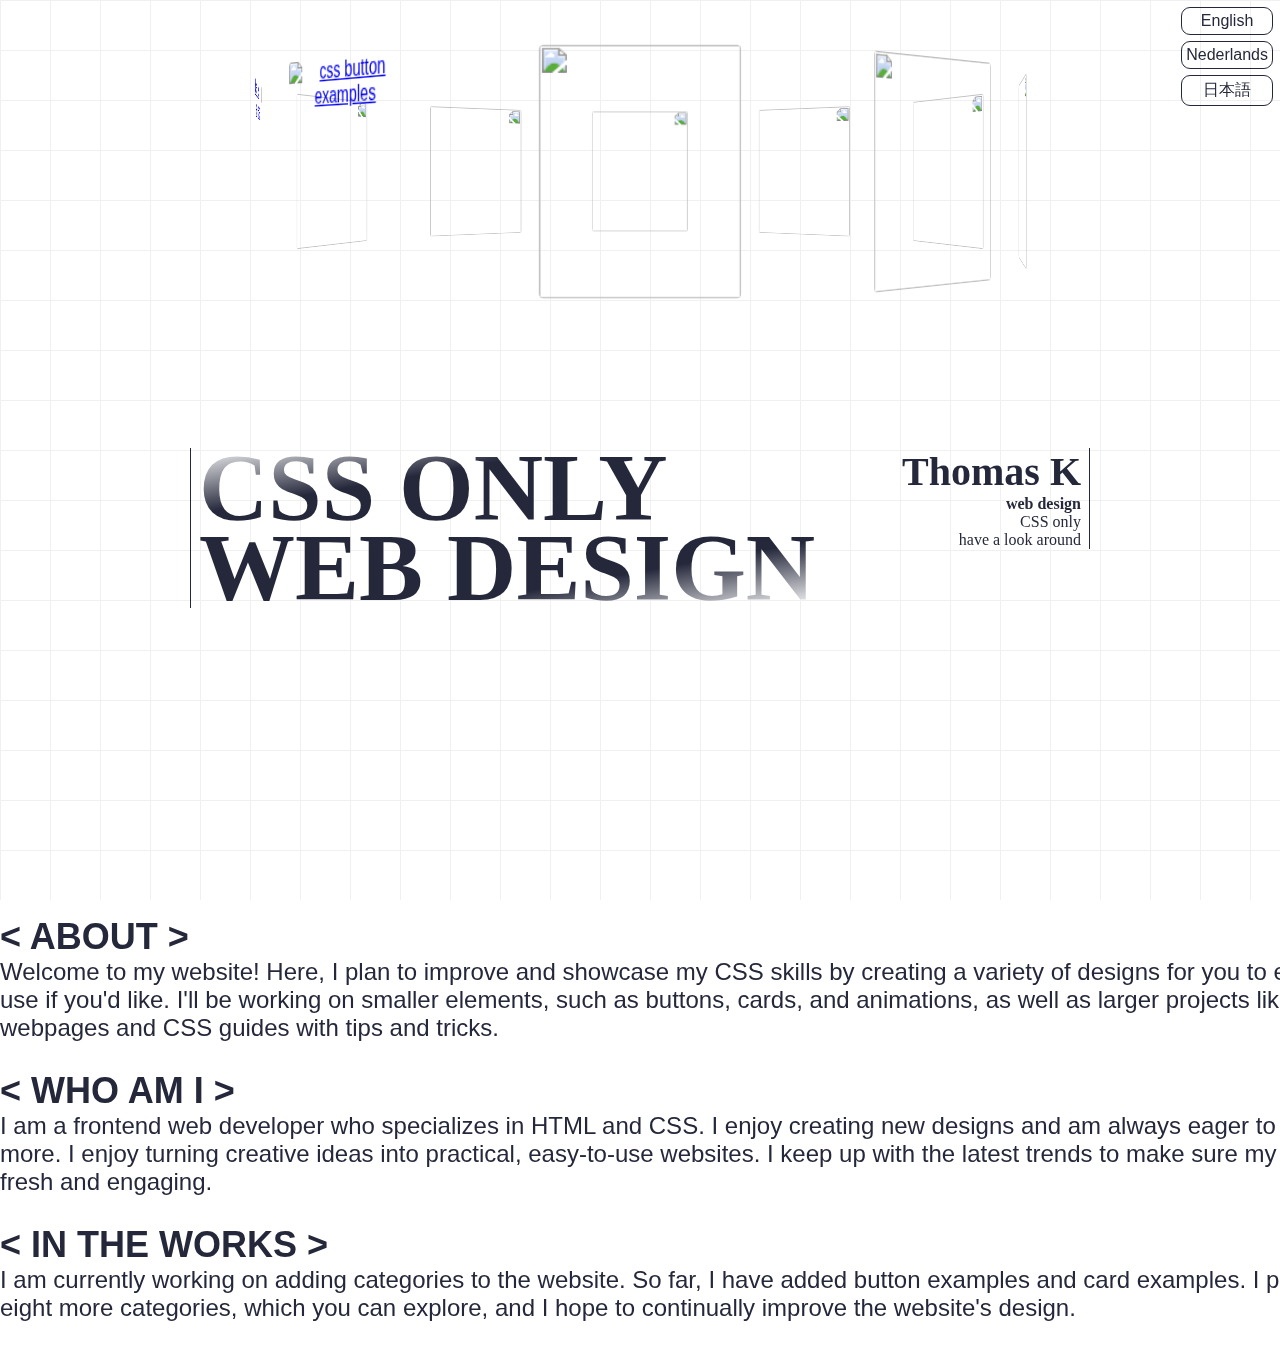
==== index.html @ 32a22c75 "lots of file structure change for easier use" ====
<!DOCTYPE html>
<html lang="en">
<head>
    <!-- calls script that loads in the head -->
  <script src="components/head/loadHead.js" defer></script>
</head>
<body>
  <!-- adds grid background to the website -->
  <div class="background-grid"></div>

  <div class="banner" id="banner">

    <div class="slider" style="--quantity: 10;" id="navbar">
      <!-- item 1-5 -->
      <a class="item" style="--position: 1;"><img src="https://github.com/SleepyTK/images/blob/main/navbar-1.png?raw=true" alt=""></a>
      <a class="item" style="--position: 2;"><img src="https://github.com/SleepyTK/images/blob/main/navbar-1.png?raw=true" alt=""></a>
      <a class="item" style="--position: 3;"><img src="https://github.com/SleepyTK/images/blob/main/navbar-1.png?raw=true" alt=""></a>
      <a class="item" style="--position: 4;"><img src="https://github.com/SleepyTK/images/blob/main/navbar-1.png?raw=true" alt=""></a>
      <a class="item" style="--position: 5;"><img src="https://github.com/SleepyTK/images/blob/main/navbar-1.png?raw=true" alt=""></a>
  
      <!-- item 6-10 -->
      <a class="item" style="--position: 6;"><img src="https://github.com/SleepyTK/images/blob/main/navbar-1.png?raw=true" alt=""></a>
      <a class="item" style="--position: 7;"><img src="https://github.com/SleepyTK/images/blob/main/navbar-1.png?raw=true" alt=""></a>
      <a class="item" style="--position: 8;"><img src="https://github.com/SleepyTK/images/blob/main/navbar-1.png?raw=true" alt=""></a>
      <a href="/card-examples" class="item" style="--position: 9;"><img src="https://github.com/SleepyTK/images/blob/main/CSS-CARD-EXAMPLES.png?raw=true" alt="css card examples"></a>
      <a href="/button-examples" class="item" style="--position:10;"><img src="https://github.com/SleepyTK/images/blob/main/CSS-BUTTON-EXAMPLES.png?raw=true" alt="css button examples"></a>
    </div>

    <div class="nav-content" id="navbar-content">
        <h1>CSS ONLY <br/> WEB DESIGN</h1>
        <div class="info">
          <h2>Thomas K</h2>
          <p><b>web design</b></p>
          <p>CSS only</p>
          <p>have a look around</p>
        </div>
    </div>

  </div>

  <div class="language-button-group">
    <button class="language-button" onclick="changeLanguage('EN')">English</button>
    <button class="language-button" onclick="changeLanguage('NL')">Nederlands</button>
    <button class="language-button" onclick="changeLanguage('JP')">日本語</button>
  </div>
  <div class="content" id="main-page-content">
      <!-- About Section -->
      <h2 class="content-head">
        <span class="section-title">&lt; ABOUT &gt;</span>
      </h2>
      <p class="content-text">
        <span class="lang-content lang-en">
          Welcome to my website! Here, I plan to improve and showcase my CSS skills by creating a variety of designs 
          for you to explore and use if you'd like. I'll be working on smaller elements, such as buttons, cards, and animations, as well 
          as larger projects like full webpages and CSS guides with tips and tricks.
        </span>
        <span class="lang-content lang-nl" style="display:none;">
          Welkom op mijn website! Hier plan ik mijn CSS-vaardigheden te verbeteren en te tonen door verschillende ontwerpen te maken 
          die je kunt verkennen en gebruiken als je dat wilt. Ik zal werken aan kleinere elementen, zoals knoppen, kaarten en animaties, 
          evenals grotere projecten zoals volledige webpagina's en CSS-gidsen met tips en trucs.
        </span>
        <span class="lang-content lang-jp" style="display:none;">
          俺のウェブサイトへようこそ！ここでは、CSSスキルを向上させ、さまざまなデザインを作成する計画を立てています。
          ボタン、カード、アニメーションなどの小さな要素を作成するほか、完全なウェブページやCSSガイドとヒントやコツを含む大きなプロジェクトにも取り組みます。
        </span>
      </p>
      <br/>
  
      <!-- Who Am I Section -->
      <h2 class="content-head">
        <span class="section-title">&lt; WHO AM I &gt;</span>
      </h2>
      <p class="content-text">
        <span class="lang-content lang-en">
          I am a frontend web developer who specializes in HTML and CSS. I enjoy creating new designs and am always eager to develop more. 
          I enjoy turning creative ideas into practical, easy-to-use websites. 
          I keep up with the latest trends to make sure my work is fresh and engaging.
        </span>
        <span class="lang-content lang-nl" style="display:none;">
          Ik ben een frontend webontwikkelaar die gespecialiseerd is in HTML en CSS. Ik geniet ervan om nieuwe ontwerpen te maken en ben altijd enthousiast om verder te ontwikkelen. 
          Ik vind het leuk om creatieve ideeën om te zetten in praktische, gebruiksvriendelijke websites. 
          Ik blijf op de hoogte van de nieuwste trends om ervoor te zorgen dat mijn werk fris en boeiend blijft.
        </span>
        <span class="lang-content lang-jp" style="display:none;">
          俺はHTMLとCSSを専門とするフロントエンドウェブ開発者です。新しいデザインを作成することが好きで、常にさらに発展させる意欲があります。
          創造的なアイデアを実用的で使いやすいウェブサイトに変えるのが楽しみです。
          最新のトレンドを追い続けることで、俺の仕事が新鮮で魅力的であることを確保しています。
        </span>
      </p>
      <br/>
  
     <!-- In The Works Section -->
     <h2 class="content-head">
      <span class="section-title">&lt; IN THE WORKS &gt;</span>
    </h2>
    <p class="content-text">
      <span class="lang-content lang-en">
        I am currently working on adding categories to the website. So far, I have added button examples and card examples. 
        I plan to add eight more categories, which you can explore, and I hope to continually improve the website's design.
      </span>
      <span class="lang-content lang-nl" style="display:none;">
        Ik ben momenteel bezig met het toevoegen van categorieën aan de website. Tot nu toe heb ik voorbeeldknoppen en kaartvoorbeelden toegevoegd. 
        Ik ben van plan om acht extra categorieën toe te voegen, die je kunt verkennen, en ik hoop de ontwerp van de website continu te verbeteren.
      </span>
      <span class="lang-content lang-jp" style="display:none;">
        現在、ウェブサイトにカテゴリーを追加する作業を進めています。これまでに、ボタンの例とカードの例を追加しました。
        さらに8つのカテゴリーを追加する予定で、それらを探索できるようにし、ウェブサイトのデザインを継続的に改善していきたいと考えています。
      </span>
    </p>
    <br/>
  </div>
</body>
<script>
  function changeLanguage(lang, sectionKey) {
    document.querySelectorAll(`.content-text .lang-content`).forEach(el => {
      el.style.display = 'none';
    });

    document.querySelectorAll(`.content-text .lang-${lang.toLowerCase()}`).forEach(el => {
      el.style.display = 'inline';
    });
  }

  function setDefaultLanguage() {
    const userLang = navigator.language || navigator.userLanguage; // Get user's language preference
    const language = userLang.split('-')[0].toUpperCase(); // Extract language code (e.g., 'en', 'nl', 'jp')
    
    // Set default language for all sections based on user's language preference
    document.querySelectorAll('.content-text').forEach(section => {
      const key = section.getAttribute('data-key');
      changeLanguage(language, key);
    });
  }

  // Call the function to set the default language
  setDefaultLanguage();
</script>
</html>
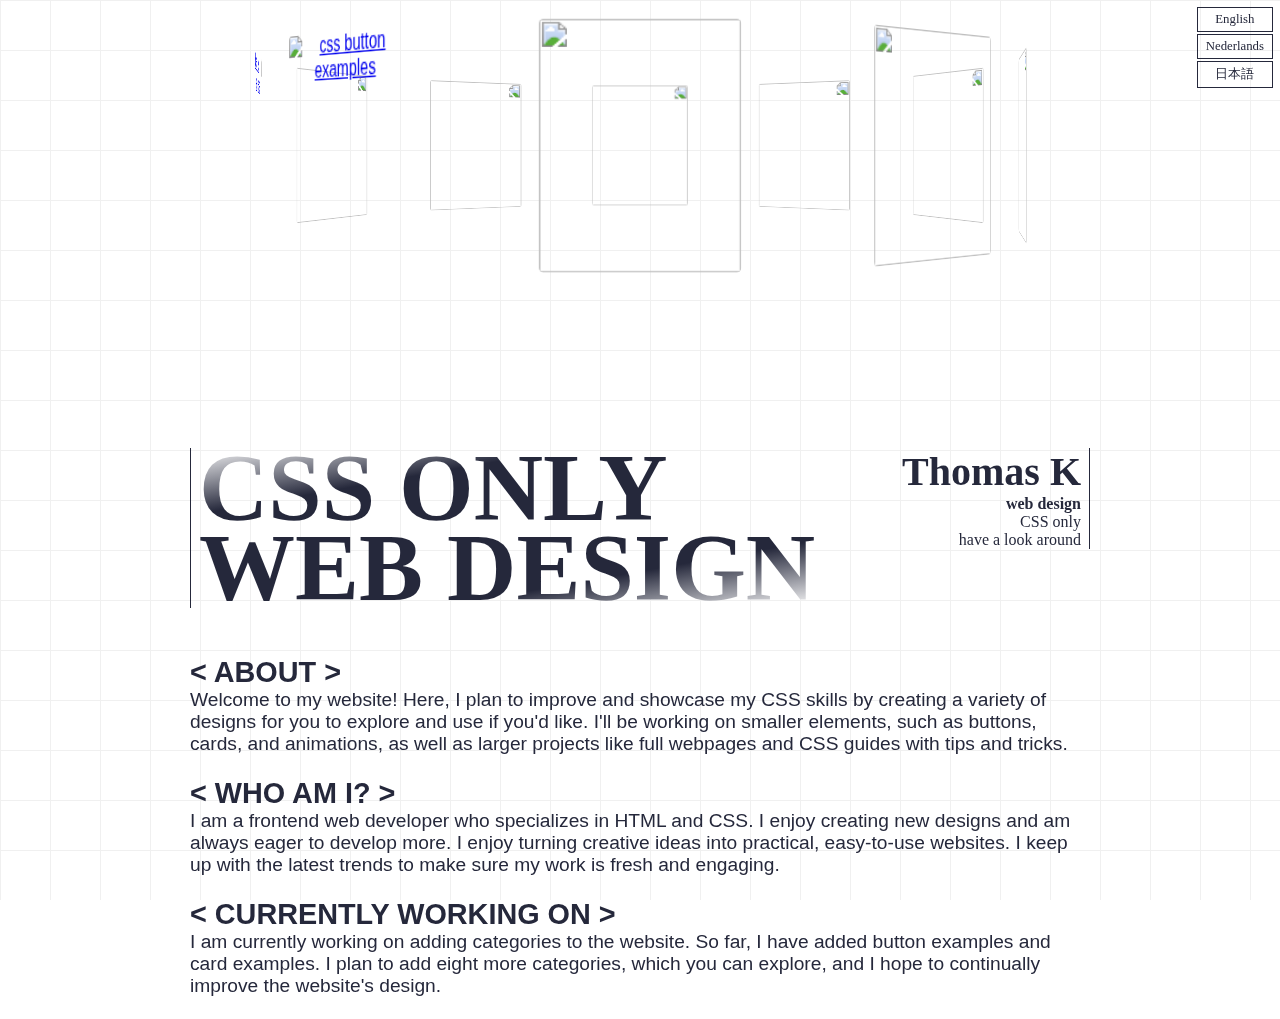
==== commit 2baf2ea6: "more file structure reconstruction" ====
--- a/index.html
+++ b/index.html
@@ -3,6 +3,8 @@
 <head>
     <!-- calls script that loads in the head -->
   <script src="components/head/loadHead.js" defer></script>
+  <link rel="stylesheet" href="/content.css">
+  <link rel="stylesheet" href="/navbar.css">
 </head>
 <body>
   <!-- adds grid background to the website -->
@@ -68,7 +70,7 @@
   
       <!-- Who Am I Section -->
       <h2 class="content-head">
-        <span class="section-title">&lt; WHO AM I &gt;</span>
+        <span class="section-title">&lt; WHO AM I? &gt;</span>
       </h2>
       <p class="content-text">
         <span class="lang-content lang-en">
@@ -91,7 +93,7 @@
   
      <!-- In The Works Section -->
      <h2 class="content-head">
-      <span class="section-title">&lt; IN THE WORKS &gt;</span>
+      <span class="section-title">&lt; CURRENTLY WORKING ON &gt;</span>
     </h2>
     <p class="content-text">
       <span class="lang-content lang-en">
@@ -111,7 +113,7 @@
   </div>
 </body>
 <script>
-  function changeLanguage(lang, sectionKey) {
+  function changeLanguage(lang) {
     document.querySelectorAll(`.content-text .lang-content`).forEach(el => {
       el.style.display = 'none';
     });
@@ -122,17 +124,15 @@
   }
 
   function setDefaultLanguage() {
-    const userLang = navigator.language || navigator.userLanguage; // Get user's language preference
-    const language = userLang.split('-')[0].toUpperCase(); // Extract language code (e.g., 'en', 'nl', 'jp')
-    
-    // Set default language for all sections based on user's language preference
+    const userLang = navigator.language || navigator.userLanguage;
+    const language = userLang.split('-')[0].toUpperCase();
+
     document.querySelectorAll('.content-text').forEach(section => {
       const key = section.getAttribute('data-key');
       changeLanguage(language, key);
     });
   }
 
-  // Call the function to set the default language
   setDefaultLanguage();
 </script>
 </html>--- a/content.css
+++ b/content.css
@@ -0,0 +1,114 @@
+.content {
+  margin-inline: auto;
+  text-align: left;
+  margin-top: 1rem;
+  font-size: 1.5rem;
+  transition: all 1s ease;
+}
+
+.content-head {
+  display: flex;
+  flex-wrap: wrap;
+  justify-content: start;
+  align-items: center;
+  gap: 1rem;
+}
+.language-button-group {
+  position: fixed;
+  top: 0;
+  right: 0;
+
+  display: flex;
+  flex-direction: column;
+  gap: .25rem;
+  margin: .5rem;
+}
+.language-button {
+  cursor: pointer;
+  background-color: transparent;
+  color: var(--main-text-color);
+  
+  padding: .25rem .5rem;
+  font-size: 1rem;
+  font-weight: 100;
+
+  border: none;
+  outline: 1px solid var(--main-text-color);
+  transition: all .4s ease;
+  &:hover {
+    background-color: var(--main-text-color);
+    color: white;
+    outline: none;
+  }
+}
+
+@media screen and (max-width:1920px) {
+  .language-button {
+    font-family: 'Poppins';
+    font-size: 1rem;
+    font-weight: 400;
+  }
+  .content {
+    font-size: 1.5rem;
+  }
+}
+@media screen and (max-width:1600px) {
+  .language-button {
+    font-family: 'Poppins';
+    font-size: .9rem;
+    font-weight: 400;
+  }
+  .content {
+    font-size: 1.25rem;
+  }
+}
+@media screen and (max-width:1300px) {
+  .language-button {
+    font-family: 'Poppins';
+    font-size: .8rem;
+    font-weight: 400;
+  }
+  .content {
+    font-size: 1.2rem;
+  }
+}
+@media screen and (max-width:1000px) {
+  .language-button {
+    font-family: 'Poppins';
+    font-size: .75rem;
+    font-weight: 400;
+  }
+  .content {
+    font-size: 1.15rem;
+  }
+}
+@media screen and (max-width:850px) {
+  .language-button {
+    font-family: 'Poppins';
+    font-size: .7rem;
+    font-weight: 400;
+  }
+  .content {
+    font-size: 1rem;
+  }
+}
+@media screen and (max-width:550px) {
+  .language-button {
+    font-family: 'Poppins';
+    font-size: .65rem;
+    font-weight: 400;
+  }
+  .content {
+    font-size: .8rem;
+  }
+}
+@media screen and (max-width:450px) {
+  .language-button {
+    font-family: 'Poppins';
+    font-size: .6rem;
+    font-weight: 400;
+  }
+  .content-text {
+    font-size: .65rem;
+  }
+}--- a/navbar.css
+++ b/navbar.css
@@ -0,0 +1,334 @@
+.banner {
+  width: 100%;
+  height: 100vh;
+  text-align: center;
+  overflow: hidden;
+  position: relative;
+}
+.banner .slider {
+  position: absolute;
+  width: 200px;
+  height: 250px;
+  top: 10%;
+  left: calc(50% - 100px);
+  transform-style: preserve-3d;
+  transform: perspective(1000px);
+  animation: autoRun 30s linear infinite;
+}
+
+@keyframes autoRun {
+  from {
+    transform: perspective(1000px) rotateX(-15deg) rotateY(0deg);
+  }
+  to {
+    transform: perspective(1000px) rotateX(-15deg) rotateY(360deg);
+  }
+}
+.banner .slider .item {
+  position: absolute;
+  inset: 0 0 0 0;
+  transform: 
+    rotateY(calc( (var(--position) - 1) * (360 / var(--quantity)) * 1deg ))
+    translateZ(550px);
+}
+.banner .slider .item img {
+  width: 100%;
+  height: 100%;
+  object-fit: cover;
+
+  border-radius: 3px;
+
+  cursor: pointer;
+
+  transition: all .4s ease-in-out;
+}
+.banner .slider .item img:hover {
+  width: 110%;
+  height: 110%;
+  transform: translate(-5%, -5%);
+
+  transition: all .2s ease-in-out;
+}
+.banner .nav-content {
+  position: absolute;
+  top: 42rem;
+  left: 50%;
+  transform: translateX(-50%);
+  width: min(1400px, 100vw);
+  height: max-content;
+  padding-bottom: 75px;
+  display: flex;
+  flex-wrap: wrap;
+  justify-content: space-between;
+  align-items: start;
+}
+.banner .nav-content h1 {
+  font-family: 'ICA Rubrik';
+  font-size: 8rem;
+  line-height: 7rem;
+  text-align: left;
+  border-left: 1px solid var(--main-text-color);
+  padding-left: .5rem;
+
+  background: linear-gradient(-10deg, var(--main-background-color), var(--main-text-color), var(--main-text-color), var(--main-text-color), var(--main-background-color));
+  background-clip: text;
+  -webkit-text-fill-color: transparent;
+}
+.banner .nav-content .info {
+  font-family: 'Poppins';
+  text-align: right;
+  max-width: 300px;
+  border-right: 1px solid var(--main-text-color);
+  padding-right: .5rem;
+}
+.banner .nav-content .info h2{
+  font-size: 3rem;
+}
+
+
+
+/* || RESPOSIVENESS || */
+
+
+@media screen and (max-width:3841px) {
+  /* makes everything 30% bigger than initial size */
+  .banner .slider .item {  transform: 
+    rotateY(calc( (var(--position) - 1) * (360 / var(--quantity)) * 1deg ))
+    translateZ(calc(550px * 1.30));}
+  
+  .banner .slider {
+    width: calc(200px * 1.30);
+    height: calc(250px * 1.30);
+    left: calc(50% - 130px);
+    transition: all 1s ease;
+  }
+}
+@media screen and (max-width:2561px) {
+  /* makes everything 15% bigger than initial size */
+  .banner .slider .item {  transform: 
+    rotateY(calc( (var(--position) - 1) * (360 / var(--quantity)) * 1deg ))
+    translateZ(calc(550px * 1.15));}
+  
+  .banner .slider {
+    width: calc(200px * 1.15);
+    height: calc(250px * 1.15);
+    left: calc(50% - 115px);
+  }
+}
+@media screen and (max-width:1920px) {
+  /* makes everything 10% smaller than initial size */
+  .banner{
+    height: 100vh;
+  }
+  .banner .slider .item {  transform: 
+    rotateY(calc( (var(--position) - 1) * (360 / var(--quantity)) * 1deg ))
+    translateZ(calc(550px * .90));}
+  
+  .banner .slider {
+    width: calc(200px * .90);
+    height: calc(250px * .90);
+    left: calc(50% - 90px);
+  }
+  .content {
+    width: 1400px;
+  }
+}
+@media screen and (max-width:1600px) {
+  /* makes everything 25% smaller than initial size */
+  .banner{
+    height: 48rem;
+  }
+  .banner .slider .item {  transform: 
+    rotateY(calc( (var(--position) - 1) * (360 / var(--quantity)) * 1deg ))
+    translateZ(calc(550px * 0.75));
+  }
+  
+  .banner .slider {
+    width: calc(200px * 0.75);
+    height: calc(250px * 0.75);
+    left: calc(50% - 75px);
+  }
+  .content {
+    width: 1100px;
+  }
+
+  /* changes font-size accordingly */
+  .banner .nav-content{
+    width: 1100px;
+    top: 32rem;
+  }
+  .banner .nav-content h1 {
+    font-size: 7rem;
+    line-height: 6.5rem;
+  }
+  .banner .nav-content .info h2{
+    font-size: 2.75rem;
+  }
+}
+@media screen and (max-width:1300px) {
+  /* makes everything 35% smaller than initial size */
+  .banner{
+    height: 40rem;
+  }
+  .banner .slider .item {  transform: 
+    rotateY(calc( (var(--position) - 1) * (360 / var(--quantity)) * 1deg ))
+    translateZ(calc(550px * 0.65));}
+  
+  .banner .slider {
+    width: calc(200px * 0.65);
+    height: calc(250px * 0.65);
+    left: calc(50% - 65px);
+  }
+
+  .content {
+    width: 900px;
+  }
+
+  /* changes font-size accordingly */
+  .banner .nav-content{
+    width: 900px;
+    top: 28rem;
+  }
+  .banner .nav-content h1 {
+    font-size: 6rem;
+    line-height: 5rem;
+  }
+  .banner .nav-content .info h2{
+    font-size: 2.5rem;
+  }
+}
+@media screen and (max-width:1000px) {
+  /* makes everything 45% smaller than initial size */
+  .banner{
+    height: 32rem;
+  }
+  .banner .slider .item {  transform: 
+    rotateY(calc( (var(--position) - 1) * (360 / var(--quantity)) * 1deg ))
+    translateZ(calc(550px * 0.55));}
+  
+  .banner .slider {
+    width: calc(200px * 0.55);
+    height: calc(250px * 0.55);
+    left: calc(50% - 55px);
+  }
+
+  .content {
+    width: 800px;
+  }
+  /* changes font-size accordingly */
+  .banner .nav-content{
+    width: 800px;
+    top: 23rem;
+  }
+  .banner .nav-content h1 {
+    font-size: 4.5rem;
+    line-height: 4rem;
+  }
+  .banner .nav-content .info h2{
+    font-size: 1.75rem;
+  }
+}
+@media screen and (max-width:850px) {
+  /* makes everything 60% smaller than initial size */
+  .banner{
+    height: 25rem;
+  }
+  .banner .slider .item {  transform: 
+    rotateY(calc( (var(--position) - 1) * (360 / var(--quantity)) * 1deg ))
+    translateZ(calc(550px * 0.40));}
+  
+  .banner .slider {
+    width: calc(200px * 0.40);
+    height: calc(250px * 0.40);
+    left: calc(50% - 40px);
+  }
+
+  .content {
+    width: 500px;
+  }
+
+  /* changes font-size accordingly */
+  .banner .nav-content{
+    width: 500px;
+    top: 18rem;
+  }
+  .banner .nav-content h1 {
+    font-size: 3rem;
+    line-height:2.75rem;
+  }
+  .banner .nav-content .info h2{
+    font-size: 1.5rem;
+  }
+  .banner .nav-content .info p {
+    font-size: .75rem;
+  }
+}
+@media screen and (max-width:550px) {
+  /* makes everything 65% smaller than initial size */
+  .banner{
+    height: 23rem;
+  }
+  .banner .slider .item {  transform: 
+    rotateY(calc( (var(--position) - 1) * (360 / var(--quantity)) * 1deg ))
+    translateZ(calc(550px * 0.35));}
+  
+  .banner .slider {
+    width: calc(200px * 0.35);
+    height: calc(250px * 0.35);
+    left: calc(50% - 35px);
+  }
+
+  .content {
+    width: 450px;
+  }
+
+  /* changes font-size accordingly */
+  .banner .nav-content{
+    width: 450px;
+    top: 17rem;
+  }
+  .banner .nav-content h1 {
+    font-size: 3rem;
+    line-height: 2.5rem;
+  }
+  .banner .nav-content .info h2{
+    font-size: 1.25rem;
+  }
+  .banner .nav-content .info p {
+    font-size: .6rem;
+  }
+}
+@media screen and (max-width:450px) {
+  /* makes everything 70% smaller than initial size */
+  .banner{
+    height: 22rem;
+  }
+  .banner .slider .item {  transform: 
+    rotateY(calc( (var(--position) - 1) * (360 / var(--quantity)) * 1deg ))
+    translateZ(calc(550px * 0.30));}
+  
+  .banner .slider {
+    width: calc(200px * 0.35);
+    height: calc(250px * 0.35);
+    left: calc(50% - 30px);
+  }
+
+  .content {
+    width: 350px;
+  }
+  /* changes font-size accordingly */
+  .banner .nav-content{
+    width: 350px;
+    top: 16rem;
+  }
+  .banner .nav-content h1 {
+    font-size: 2.5rem;
+    line-height: 2rem;
+  }
+  .banner .nav-content .info h2{
+    font-size: 1rem;
+  }
+  .banner .nav-content .info p {
+    font-size: .5rem;
+  }
+}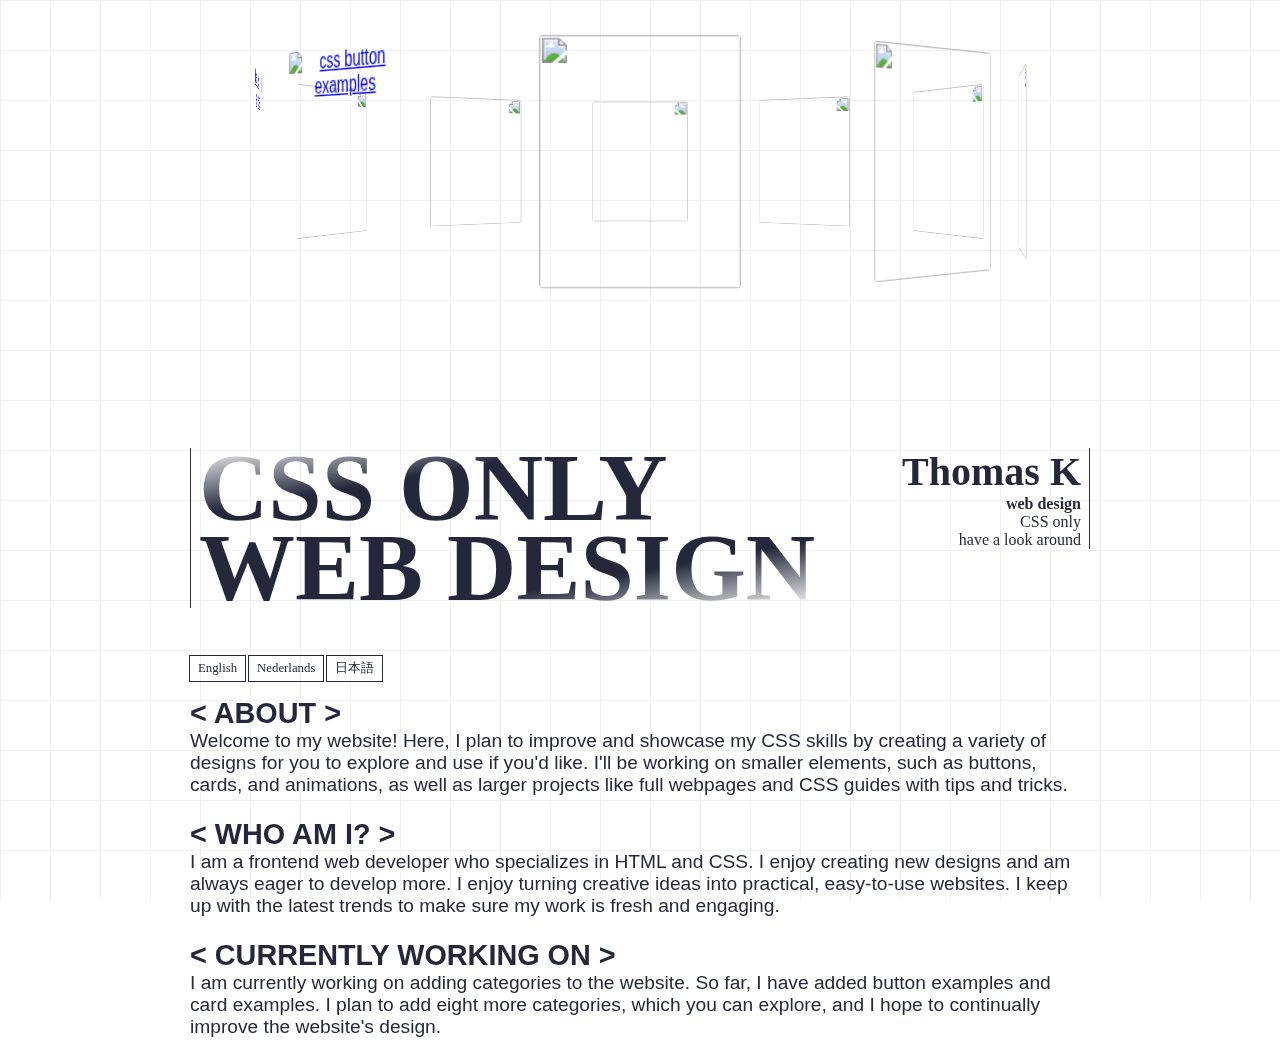
==== commit 47bdea68: "fixed language button placement" ====
--- a/index.html
+++ b/index.html
@@ -40,12 +40,14 @@
 
   </div>
 
-  <div class="language-button-group">
-    <button class="language-button" onclick="changeLanguage('EN')">English</button>
-    <button class="language-button" onclick="changeLanguage('NL')">Nederlands</button>
-    <button class="language-button" onclick="changeLanguage('JP')">日本語</button>
-  </div>
+
   <div class="content" id="main-page-content">
+    <div class="language-button-group">
+      <button class="language-button" onclick="changeLanguage('EN')">English</button>
+      <button class="language-button" onclick="changeLanguage('NL')">Nederlands</button>
+      <button class="language-button" onclick="changeLanguage('JP')">日本語</button>
+    </div>
+
       <!-- About Section -->
       <h2 class="content-head">
         <span class="section-title">&lt; ABOUT &gt;</span>
--- a/content.css
+++ b/content.css
@@ -14,14 +14,9 @@
   gap: 1rem;
 }
 .language-button-group {
-  position: fixed;
-  top: 0;
-  right: 0;
-
   display: flex;
-  flex-direction: column;
   gap: .25rem;
-  margin: .5rem;
+  margin-block: 1rem;
 }
 .language-button {
   cursor: pointer;
--- a/navbar.css
+++ b/navbar.css
@@ -170,6 +170,9 @@
   .banner{
     height: 40rem;
   }
+  .slider {
+    top: 12.5% !important;
+  }
   .banner .slider .item {  transform: 
     rotateY(calc( (var(--position) - 1) * (360 / var(--quantity)) * 1deg ))
     translateZ(calc(550px * 0.65));}
@@ -233,6 +236,9 @@
   .banner{
     height: 25rem;
   }
+  .slider {
+    top: 15% !important;
+  }
   .banner .slider .item {  transform: 
     rotateY(calc( (var(--position) - 1) * (360 / var(--quantity)) * 1deg ))
     translateZ(calc(550px * 0.40));}
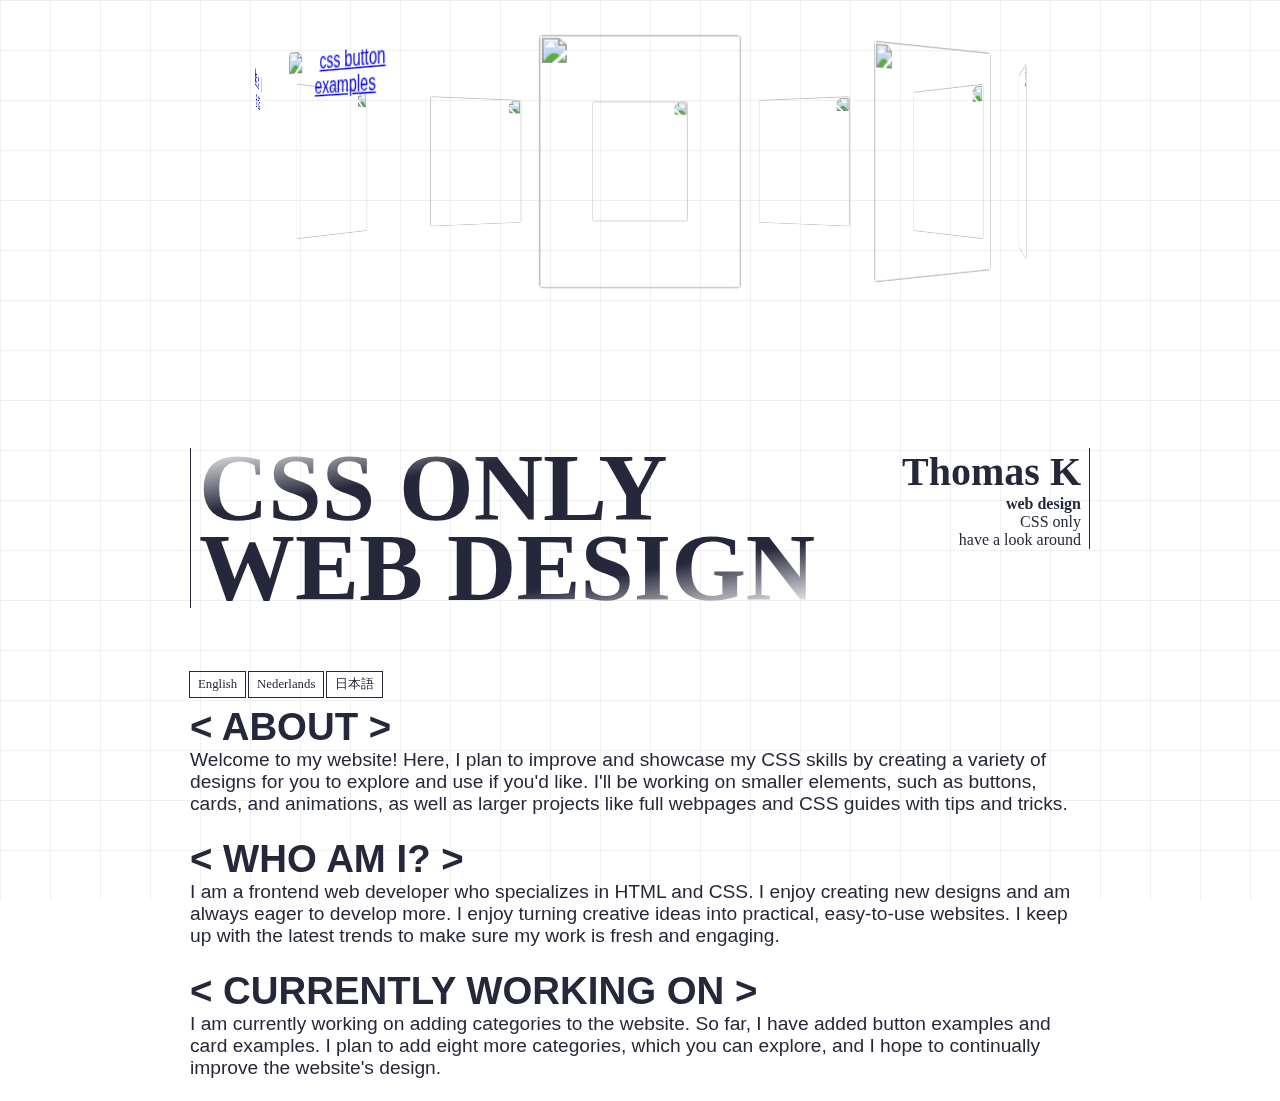
==== commit c4255f5e: "new text sizes" ====
--- a/index.html
+++ b/index.html
@@ -49,9 +49,9 @@
     </div>
 
       <!-- About Section -->
-      <h2 class="content-head">
+      <h1 class="content-head">
         <span class="section-title">&lt; ABOUT &gt;</span>
-      </h2>
+      </h1>
       <p class="content-text">
         <span class="lang-content lang-en">
           Welcome to my website! Here, I plan to improve and showcase my CSS skills by creating a variety of designs 
@@ -71,9 +71,9 @@
       <br/>
   
       <!-- Who Am I Section -->
-      <h2 class="content-head">
+      <h1 class="content-head">
         <span class="section-title">&lt; WHO AM I? &gt;</span>
-      </h2>
+      </h1>
       <p class="content-text">
         <span class="lang-content lang-en">
           I am a frontend web developer who specializes in HTML and CSS. I enjoy creating new designs and am always eager to develop more. 
@@ -94,9 +94,9 @@
       <br/>
   
      <!-- In The Works Section -->
-     <h2 class="content-head">
+     <h1 class="content-head">
       <span class="section-title">&lt; CURRENTLY WORKING ON &gt;</span>
-    </h2>
+     </h1>
     <p class="content-text">
       <span class="lang-content lang-en">
         I am currently working on adding categories to the website. So far, I have added button examples and card examples. 
--- a/content.css
+++ b/content.css
@@ -16,7 +16,7 @@
 .language-button-group {
   display: flex;
   gap: .25rem;
-  margin-block: 1rem;
+  margin: 2rem 0 .5rem 0;
 }
 .language-button {
   cursor: pointer;
@@ -44,13 +44,13 @@
     font-weight: 400;
   }
   .content {
-    font-size: 1.5rem;
+    font-size: 1.25rem;
   }
 }
 @media screen and (max-width:1600px) {
   .language-button {
     font-family: 'Poppins';
-    font-size: .9rem;
+    font-size: 1rem;
     font-weight: 400;
   }
   .content {
@@ -70,7 +70,7 @@
 @media screen and (max-width:1000px) {
   .language-button {
     font-family: 'Poppins';
-    font-size: .75rem;
+    font-size: .7rem;
     font-weight: 400;
   }
   .content {
@@ -80,7 +80,7 @@
 @media screen and (max-width:850px) {
   .language-button {
     font-family: 'Poppins';
-    font-size: .7rem;
+    font-size: .6rem;
     font-weight: 400;
   }
   .content {
@@ -90,7 +90,7 @@
 @media screen and (max-width:550px) {
   .language-button {
     font-family: 'Poppins';
-    font-size: .65rem;
+    font-size: .5rem;
     font-weight: 400;
   }
   .content {
@@ -100,7 +100,7 @@
 @media screen and (max-width:450px) {
   .language-button {
     font-family: 'Poppins';
-    font-size: .6rem;
+    font-size: .45rem;
     font-weight: 400;
   }
   .content-text {
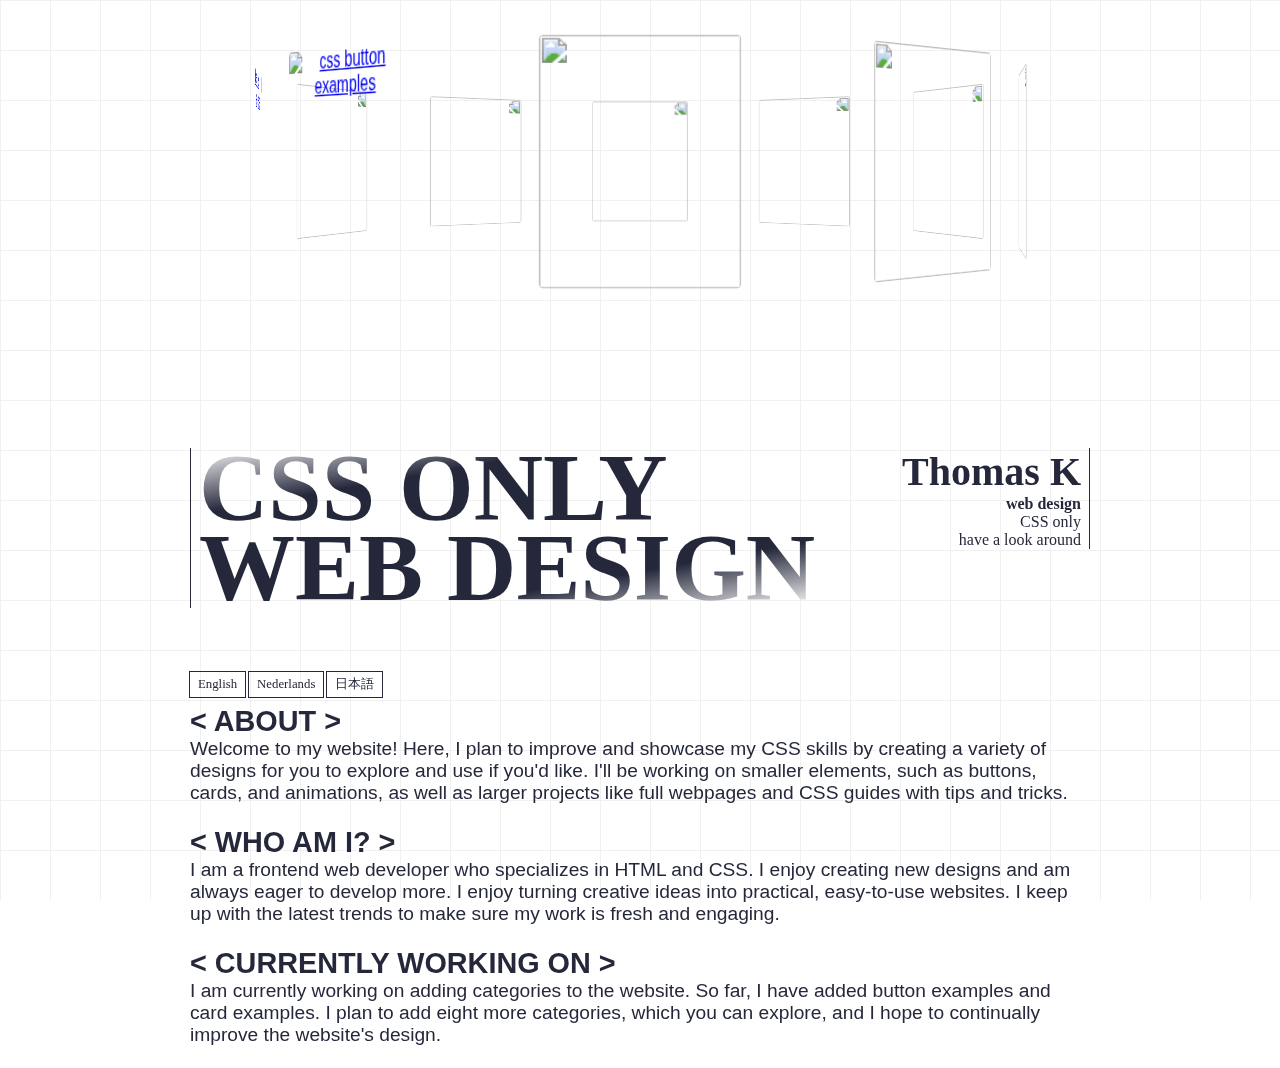
==== commit dcfedbf5: "back to h2" ====
--- a/index.html
+++ b/index.html
@@ -49,9 +49,9 @@
     </div>
 
       <!-- About Section -->
-      <h1 class="content-head">
+      <h2 class="content-head">
         <span class="section-title">&lt; ABOUT &gt;</span>
-      </h1>
+      </h2>
       <p class="content-text">
         <span class="lang-content lang-en">
           Welcome to my website! Here, I plan to improve and showcase my CSS skills by creating a variety of designs 
@@ -71,9 +71,9 @@
       <br/>
   
       <!-- Who Am I Section -->
-      <h1 class="content-head">
+      <h2 class="content-head">
         <span class="section-title">&lt; WHO AM I? &gt;</span>
-      </h1>
+      </h2>
       <p class="content-text">
         <span class="lang-content lang-en">
           I am a frontend web developer who specializes in HTML and CSS. I enjoy creating new designs and am always eager to develop more. 
@@ -94,9 +94,9 @@
       <br/>
   
      <!-- In The Works Section -->
-     <h1 class="content-head">
+     <h2 class="content-head">
       <span class="section-title">&lt; CURRENTLY WORKING ON &gt;</span>
-     </h1>
+     </h2>
     <p class="content-text">
       <span class="lang-content lang-en">
         I am currently working on adding categories to the website. So far, I have added button examples and card examples. 
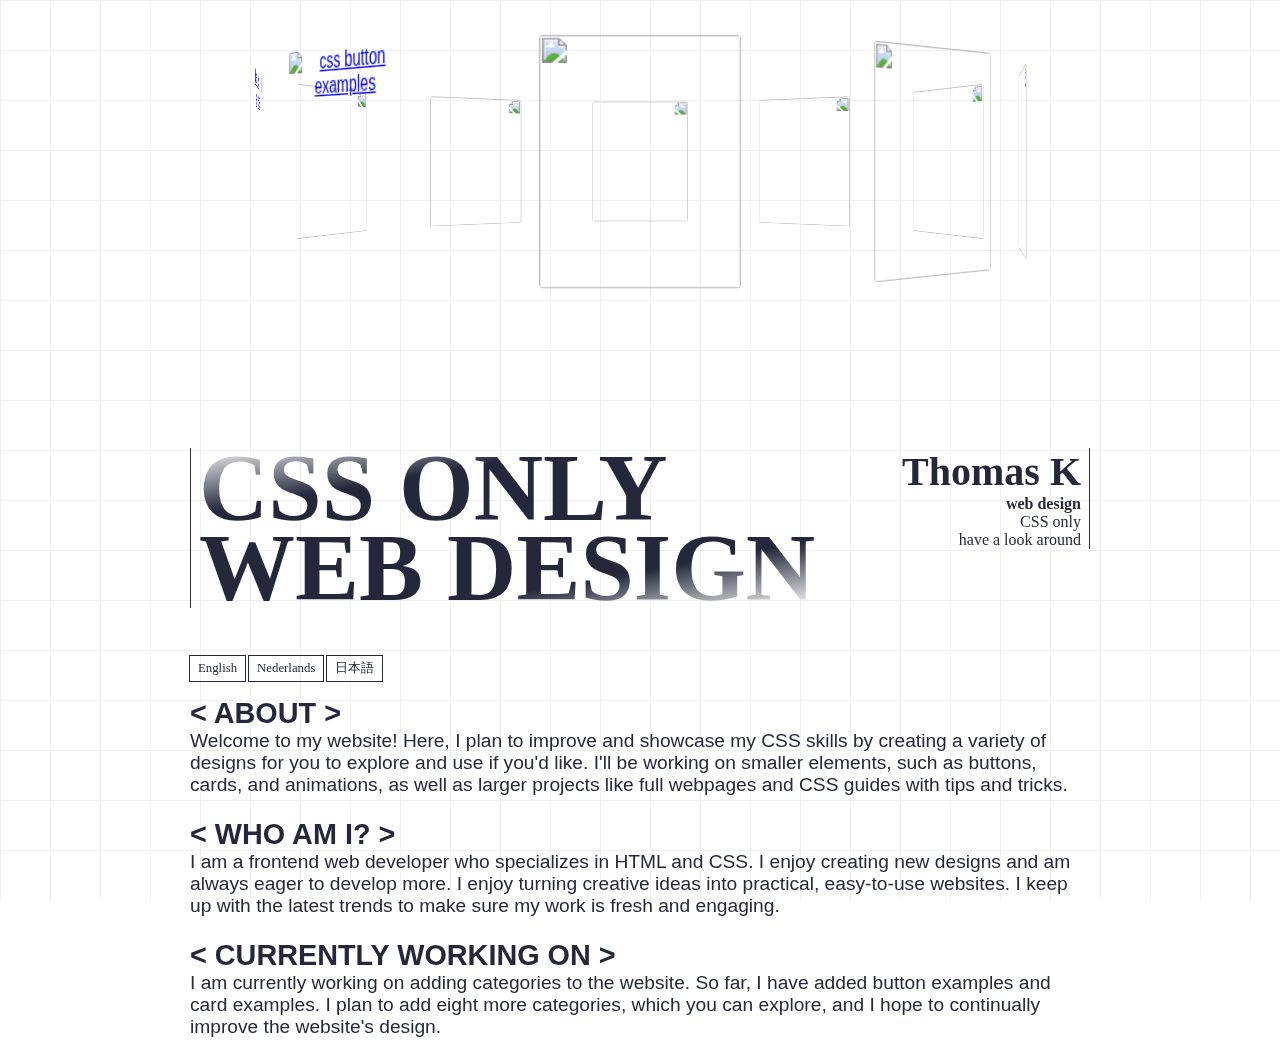
==== commit 277d927a: "maybe?" ====
--- a/index.html
+++ b/index.html
@@ -5,6 +5,7 @@
   <script src="components/head/loadHead.js" defer></script>
   <link rel="stylesheet" href="/content.css">
   <link rel="stylesheet" href="/navbar.css">
+  <link rel="stylesheet" href="./styles/index/index.css">
 </head>
 <body>
   <!-- adds grid background to the website -->
@@ -24,8 +25,8 @@
       <a class="item" style="--position: 6;"><img src="https://github.com/SleepyTK/images/blob/main/navbar-1.png?raw=true" alt=""></a>
       <a class="item" style="--position: 7;"><img src="https://github.com/SleepyTK/images/blob/main/navbar-1.png?raw=true" alt=""></a>
       <a class="item" style="--position: 8;"><img src="https://github.com/SleepyTK/images/blob/main/navbar-1.png?raw=true" alt=""></a>
-      <a href="/card-examples" class="item" style="--position: 9;"><img src="https://github.com/SleepyTK/images/blob/main/CSS-CARD-EXAMPLES.png?raw=true" alt="css card examples"></a>
-      <a href="/button-examples" class="item" style="--position:10;"><img src="https://github.com/SleepyTK/images/blob/main/CSS-BUTTON-EXAMPLES.png?raw=true" alt="css button examples"></a>
+      <a href="/card-examples" class="item" style="--position: 9;" data-image="https://github.com/SleepyTK/images/blob/main/CSS-CARD-EXAMPLES.png?raw=true"><img src="https://github.com/SleepyTK/images/blob/main/CSS-CARD-EXAMPLES.png?raw=true" alt="css card examples"></a>
+      <a href="/button-examples" class="item" style="--position:10;" data-image="https://github.com/SleepyTK/images/blob/main/CSS-BUTTON-EXAMPLES.png?raw=true"><img src="https://github.com/SleepyTK/images/blob/main/CSS-BUTTON-EXAMPLES.png?raw=true" alt="css button examples"></a>
     </div>
 
     <div class="nav-content" id="navbar-content">
--- a/content.css
+++ b/content.css
@@ -16,7 +16,7 @@
 .language-button-group {
   display: flex;
   gap: .25rem;
-  margin: 2rem 0 .5rem 0;
+  margin-bottom: 1rem;
 }
 .language-button {
   cursor: pointer;
--- a/navbar.css
+++ b/navbar.css
@@ -31,7 +31,7 @@
     rotateY(calc( (var(--position) - 1) * (360 / var(--quantity)) * 1deg ))
     translateZ(550px);
 }
-.banner .slider .item img {
+.banner .slider .item img{
   width: 100%;
   height: 100%;
   object-fit: cover;
@@ -41,6 +41,7 @@
   cursor: pointer;
 
   transition: all .4s ease-in-out;
+  backface-visibility: hidden;
 }
 .banner .slider .item img:hover {
   width: 110%;
--- a/styles/index/index.css
+++ b/styles/index/index.css
@@ -0,0 +1,162 @@
+@import url('https://fonts.cdnfonts.com/css/ica-rubrik-black');
+@import url('https://fonts.cdnfonts.com/css/poppins');
+@import url('https://fonts.cdnfonts.com/css/recoleta');
+
+:root {
+  scroll-behavior: smooth;
+  font-size: 16px;
+  font-family: 'Poppins', Helvetica, sans-serif;
+  color: var(--main-text-color);
+  background-color: var(--main-background-color);
+
+  /* colors */
+  --main-background-color: rgb(255, 255, 255);
+  --main-text-color: rgb(37, 40, 59);
+  --main-background-grid-color: rgb(240, 240, 240);
+
+  --back-button-background-color: rgb(255, 255, 255);
+  --back-button-color: rgb(0, 0, 0);
+  --back-button-top-shadow: rgb(0, 0, 0, .125);
+  --back-button-bottom-shadow: rgb(245, 245, 245);
+  
+  --button-display-color: rgb(255, 255, 255);
+}
+:root.darkmode{
+  --main-background-color: rgb(40, 40, 40);
+  --main-text-color: rgb(200, 220, 240);
+  --main-background-grid-color: rgb(50, 50, 50);
+  --button-display-color: rgb(20, 20, 20);
+}
+* {
+  margin: 0;
+  padding: 0;
+  box-sizing: border-box;
+}
+input,
+textarea,
+button,
+select,
+a {
+    -webkit-tap-highlight-color: transparent;
+}
+button {
+  -webkit-tap-highlight-color: transparent;
+}
+html {
+  background-color: var(--main-background-color);
+}
+body {
+  min-height: 95vh;
+}
+
+/* width */
+::-webkit-scrollbar {
+  width: 10px;
+}
+
+/* Track */
+::-webkit-scrollbar-track {
+  background: #ffffff;
+}
+
+/* Handle */
+::-webkit-scrollbar-thumb {
+  cursor: pointer;
+  background: rgb(50, 50, 50);
+}
+
+/* Handle on hover */
+::-webkit-scrollbar-thumb:hover {
+  background: rgb(30, 30, 30);
+}
+
+.background-grid {
+  position: fixed;
+  top: 0;
+  left: 0;
+  width: 100%;
+  height: 100%;
+  background-size: 50px 50px;
+  background-image:
+      linear-gradient(to right, var(--main-background-grid-color) 1px, transparent 1px),
+      linear-gradient(to bottom, var(--main-background-grid-color) 1px, transparent 1px);
+  z-index: -1; /* Ensure the grid is behind the content */
+}
+
+/* CODE FOR EXAMPLE PAGES */
+.back-button {
+  position: fixed;
+
+  top: 2rem;
+  left: 2rem;
+  height: 4rem;
+  width: 4rem;
+
+  background-color: var(--back-button-background-color);
+  color: var(--back-button-color);
+  
+  display: flex;
+  justify-content: center;
+  align-items: center;
+
+  font-family: "Poppins";
+  cursor: pointer;
+  border: 1px solid black;
+  border-radius: 100vw;
+  text-shadow: 4px 4px rgb(0, 0, 0, .1) inset;
+
+  transition: all .6s;
+
+  & img {
+    height: 3.5rem;
+  }
+}
+
+.header{
+  display: flex;
+  justify-content: center;
+  align-items: center;
+
+  & h1 {
+    font-family: 'Poppins';
+    font-weight: 100;
+    font-size: 6rem;
+  }
+}
+
+#back-to-top {
+  position: fixed;
+  bottom: 1.5rem;
+  right: 1.5rem;
+  width: 42px;
+  height: 42px;
+
+  background-color: white;
+  background-image: url('../../svg/back-to-top.svg');
+
+  border-radius: 100%;
+  border: 1px solid rgb(70, 70, 70);
+  cursor: pointer;
+
+  z-index: 99;
+  transform: translateY(100px);
+  opacity: 0;
+
+  transition: all 300ms;
+}
+#back-to-top.show {
+  opacity: 1;
+  transform: translateY(0);
+}
+#back-to-top:hover{
+  transform: scale(1.05);
+}
+
+
+/* || RESPOSIVENESS || */
+
+@media screen  and (max-width:1000px){
+  .background-grid {
+    background-size: 30px 30px;
+  }
+}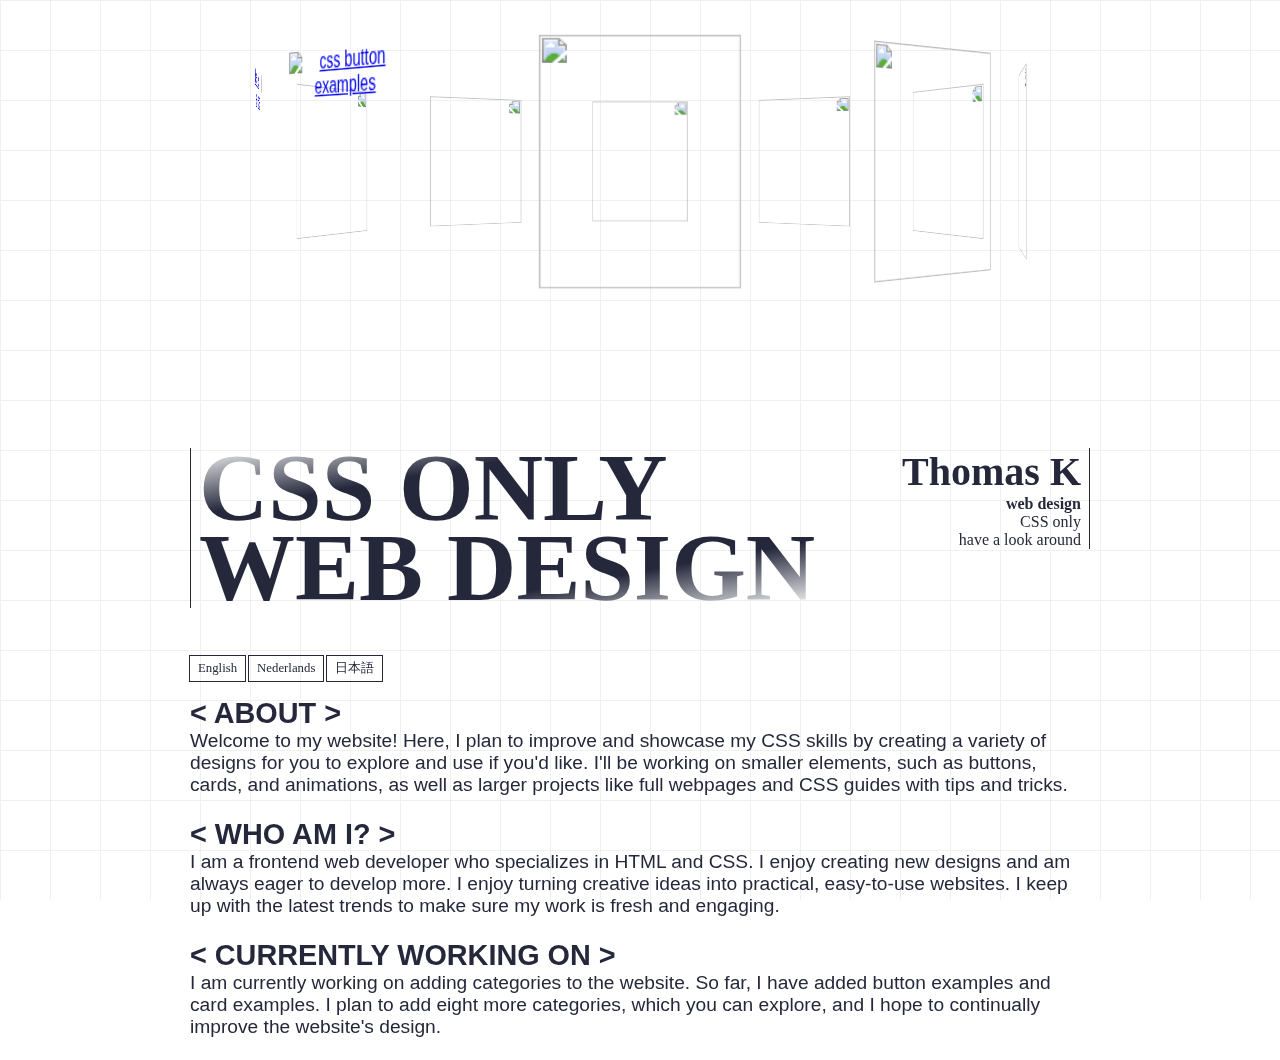
==== commit e4cd3b73: "final change" ====
--- a/index.html
+++ b/index.html
@@ -61,8 +61,8 @@
         </span>
         <span class="lang-content lang-nl" style="display:none;">
           Welkom op mijn website! Hier plan ik mijn CSS-vaardigheden te verbeteren en te tonen door verschillende ontwerpen te maken 
-          die je kunt verkennen en gebruiken als je dat wilt. Ik zal werken aan kleinere elementen, zoals knoppen, kaarten en animaties, 
-          evenals grotere projecten zoals volledige webpagina's en CSS-gidsen met tips en trucs.
+          die je kunt bekijken en gebruiken als je dat wilt. Ik zal werken aan kleinere elementen, zoals buttons, cards en animaties, 
+          evenals grotere projecten zoals volledige webpagina's en CSS-guides met tips en trucs.
         </span>
         <span class="lang-content lang-jp" style="display:none;">
           俺のウェブサイトへようこそ！ここでは、CSSスキルを向上させ、さまざまなデザインを作成する計画を立てています。
@@ -82,7 +82,7 @@
           I keep up with the latest trends to make sure my work is fresh and engaging.
         </span>
         <span class="lang-content lang-nl" style="display:none;">
-          Ik ben een frontend webontwikkelaar die gespecialiseerd is in HTML en CSS. Ik geniet ervan om nieuwe ontwerpen te maken en ben altijd enthousiast om verder te ontwikkelen. 
+          Ik ben een frontend webdeveloper die gespecialiseerd is in HTML en CSS. Ik geniet ervan om nieuwe ontwerpen te maken en ben altijd enthousiast om verder te ontwikkelen. 
           Ik vind het leuk om creatieve ideeën om te zetten in praktische, gebruiksvriendelijke websites. 
           Ik blijf op de hoogte van de nieuwste trends om ervoor te zorgen dat mijn werk fris en boeiend blijft.
         </span>
@@ -104,8 +104,8 @@
         I plan to add eight more categories, which you can explore, and I hope to continually improve the website's design.
       </span>
       <span class="lang-content lang-nl" style="display:none;">
-        Ik ben momenteel bezig met het toevoegen van categorieën aan de website. Tot nu toe heb ik voorbeeldknoppen en kaartvoorbeelden toegevoegd. 
-        Ik ben van plan om acht extra categorieën toe te voegen, die je kunt verkennen, en ik hoop de ontwerp van de website continu te verbeteren.
+        Ik ben momenteel bezig met het toevoegen van categorieën aan de website. Tot nu toe heb ik buttone examples en card exanokes toegevoegd. 
+        Ik ben van plan om nog acht extra categorieën toe te voegen die je kunt verkennen, en ik hoop het ontwerp van de website continu te verbeteren.
       </span>
       <span class="lang-content lang-jp" style="display:none;">
         現在、ウェブサイトにカテゴリーを追加する作業を進めています。これまでに、ボタンの例とカードの例を追加しました。
--- a/navbar.css
+++ b/navbar.css
@@ -36,17 +36,13 @@
   height: 100%;
   object-fit: cover;
 
-  border-radius: 3px;
-
   cursor: pointer;
 
   transition: all .4s ease-in-out;
   backface-visibility: hidden;
 }
 .banner .slider .item img:hover {
-  width: 110%;
-  height: 110%;
-  transform: translate(-5%, -5%);
+  scale: 1.1;
 
   transition: all .2s ease-in-out;
 }
--- a/styles/index/index.css
+++ b/styles/index/index.css
@@ -12,7 +12,7 @@
   /* colors */
   --main-background-color: rgb(255, 255, 255);
   --main-text-color: rgb(37, 40, 59);
-  --main-background-grid-color: rgb(240, 240, 240);
+  --main-background-grid-color: rgb(240,240,240);
 
   --back-button-background-color: rgb(255, 255, 255);
   --back-button-color: rgb(0, 0, 0);
@@ -80,7 +80,7 @@
   background-image:
       linear-gradient(to right, var(--main-background-grid-color) 1px, transparent 1px),
       linear-gradient(to bottom, var(--main-background-grid-color) 1px, transparent 1px);
-  z-index: -1; /* Ensure the grid is behind the content */
+  z-index: -1;
 }
 
 /* CODE FOR EXAMPLE PAGES */
